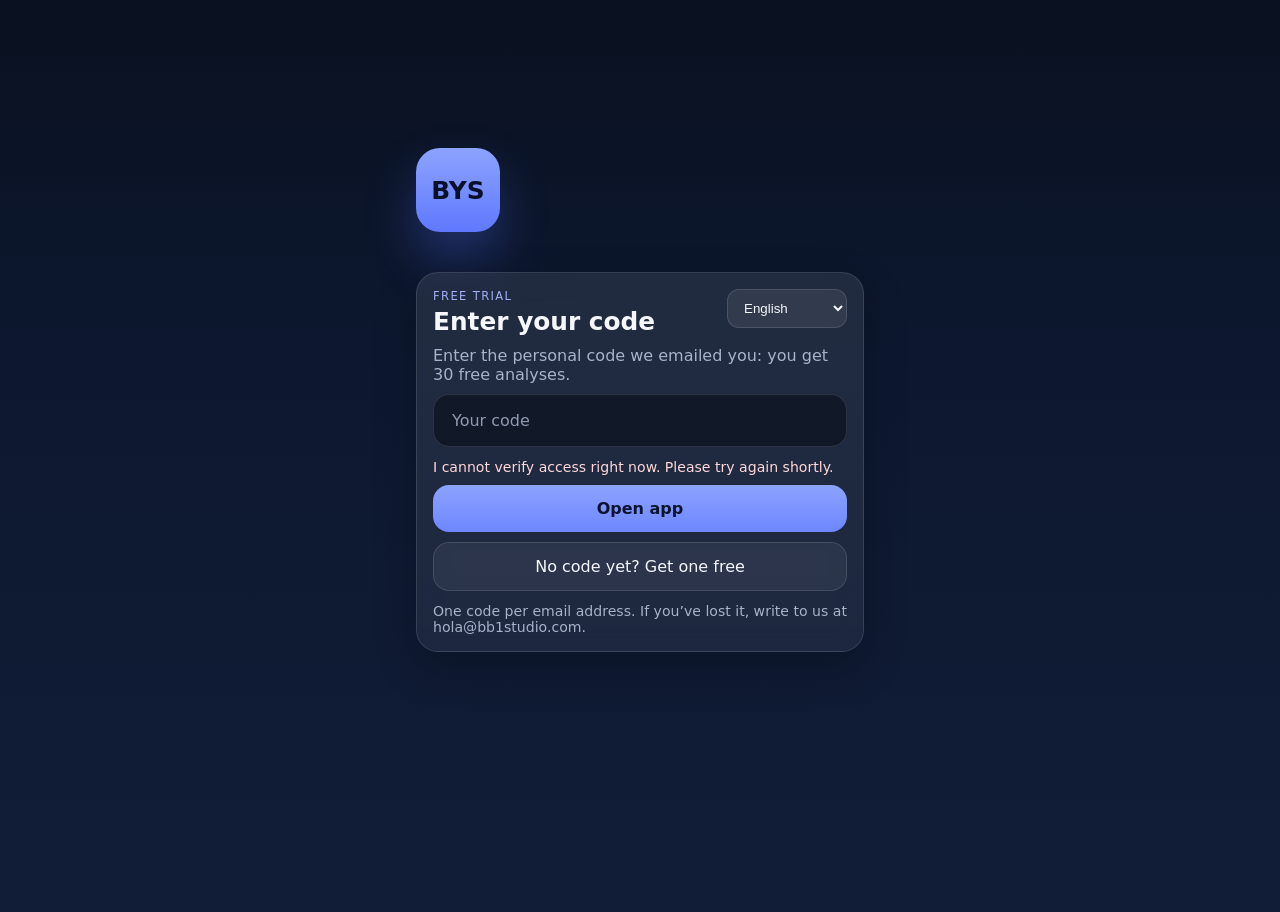
==== public/index.html @ 97ba5e35 "Free examples, one analysis at a time, clearer end of the trial - Examples ("Try now", "Try sample" " ====
<!doctype html>
<html lang="it">
<head>
  <meta charset="utf-8">
  <meta name="viewport" content="width=device-width, initial-scale=1, viewport-fit=cover">
  <title>Before You Send</title>
  <meta name="theme-color" content="#0b1220">
  <link rel="manifest" href="manifest.webmanifest">
  <link rel="apple-touch-icon" href="assets/icon-192.png">
  <link rel="stylesheet" href="styles.css">
</head>
<body>
<div id="app">
  <section id="screen-splash" class="screen splash active">
    <div class="logo">BYS</div>
    <div class="center">
      <p class="eyebrow" data-i18n="splash.eyebrow">PROVA GRATUITA</p>
      <h1 data-i18n="app.name">Before You Send</h1>
      <p data-i18n="app.tagline">Capisci cosa voleva dire davvero. Controlla come suona il tuo messaggio prima di inviarlo.</p>
    </div>
  </section>

  <section id="screen-gate" class="screen">
    <div class="gate-shell">
      <div class="logo">BYS</div>
      <section class="card stack-sm gate-card">
        <div class="between lang-row">
          <div>
            <p class="eyebrow" data-i18n="gate.eyebrow">FREE TRIAL</p>
            <h1 data-i18n="gate.title">Enter your code</h1>
          </div>
          <div class="lang-picker compact">
            <label for="langSelectGate" class="visually-hidden" data-i18n="lang.label">Language</label>
            <select id="langSelectGate">
              <option value="it">Italiano</option>
              <option value="en">English</option>
              <option value="es">Español</option>
              <option value="fr">Français</option>
              <option value="de">Deutsch</option>
              <option value="ru">Русский</option>
            </select>
          </div>
        </div>
        <p class="muted" data-i18n="gate.p">Enter the personal code we emailed you: you get 30 free analyses.</p>
        <input id="gateCodeInput" class="text-input" type="text" autocomplete="one-time-code" autocapitalize="characters" autocorrect="off" spellcheck="false" inputmode="text" maxlength="128" data-i18n-placeholder="gate.placeholder" placeholder="Your code">
        <div id="gateError" class="caption gate-error hidden" role="alert"></div>
        <div class="actions single-col">
          <button class="primary" id="unlockAccessBtn" data-i18n="gate.unlock">Open app</button>
          <button class="ghost hidden" id="gateContactBtn" data-i18n="error.contact">Write to us</button>
          <button class="ghost" id="openAccessPageBtn" data-i18n="gate.access">No code yet? Get one free</button>
        </div>
        <p class="caption" data-i18n="gate.note">One code per email address. If you’ve lost it, write to us at hola@bb1studio.com.</p>
      </section>
    </div>
  </section>

  <section id="screen-onboarding-1" class="screen onboarding-slide">
    <div class="topbar">
      <div class="brand">
        <p class="eyebrow" data-i18n="onb.step" data-i18n-vars='{"n":"1"}'>PASSO 1 / 3</p>
        <h1 data-i18n="onb1.title">Capisci cosa hai ricevuto</h1>
      </div>
      <button class="ghost" data-skip-onboarding data-i18n="onb.skip">Salta</button>
    </div>
    <div class="progress"><div class="dot on"></div><div class="dot"></div><div class="dot"></div></div>
    <div class="phone-preview">
      <div class="bubble in" lang="es">No te preocupes, ya lo vemos más adelante :)</div>
      <div class="bubble ai" data-i18n="onb1.preview.ai">Non sembra confuso. Sembra tiepido.</div>
    </div>
    <h2 data-i18n="onb1.h2">Testo, vocale o screenshot.</h2>
    <p data-i18n="onb1.p">Carichi quello che hai ricevuto e ottieni una lettura veloce, i segnali chiave e tre risposte che puoi usare.</p>
    <div class="bottom-actions">
      <button class="ghost" data-skip-onboarding data-i18n="onb.later">Più tardi</button>
      <button class="primary" data-next-onboarding="2" data-i18n="onb.continue">Continua</button>
    </div>
  </section>

  <section id="screen-onboarding-2" class="screen onboarding-slide">
    <div class="topbar">
      <div class="brand">
        <p class="eyebrow" data-i18n="onb.step" data-i18n-vars='{"n":"2"}'>PASSO 2 / 3</p>
        <h1 data-i18n="onb2.title">Controlla come suona</h1>
      </div>
      <button class="ghost" data-skip-onboarding data-i18n="onb.skip">Salta</button>
    </div>
    <div class="progress"><div class="dot on"></div><div class="dot on"></div><div class="dot"></div></div>
    <div class="phone-preview">
      <div class="bubble in" lang="es">Vale, pues ya me dirás tú, porque nunca entiendo lo que quieres</div>
      <div class="bubble ai" data-i18n="onb2.preview.ai">42/100 — suona più frustrato che lucido</div>
    </div>
    <h2 data-i18n="onb2.h2">Controlli il tono prima di inviare.</h2>
    <p data-i18n="onb2.p">Vedi punteggio, punto critico e quattro versioni migliori del messaggio: più chiara, più calda, più ferma o più breve.</p>
    <div class="bottom-actions">
      <button class="ghost" data-prev-onboarding="1" data-i18n="onb.back">Indietro</button>
      <button class="primary" data-next-onboarding="3" data-i18n="onb.continue">Continua</button>
    </div>
  </section>

  <section id="screen-onboarding-3" class="screen onboarding-slide">
    <div class="topbar">
      <div class="brand">
        <p class="eyebrow" data-i18n="onb.step" data-i18n-vars='{"n":"3"}'>PASSO 3 / 3</p>
        <h1 data-i18n="onb3.title">Provata sul telefono</h1>
      </div>
      <button class="ghost" data-skip-onboarding data-i18n="onb.skip">Salta</button>
    </div>
    <div class="progress"><div class="dot on"></div><div class="dot on"></div><div class="dot on"></div></div>
    <div class="card notice" data-i18n="onb3.notice">Testi e screenshot vengono analizzati da Anthropic (Claude), i vocali vengono trascritti da Groq. Il server di BYS non salva i tuoi contenuti e la cronologia resta solo su questo dispositivo.</div>
    <h2 data-i18n="onb3.h2">Aprila sul telefono come una vera app.</h2>
    <p data-i18n="onb3.p">Aggiungila alla Home per tenerla sempre a portata di mano.</p>
    <div class="bottom-actions">
      <button class="ghost" data-prev-onboarding="2" data-i18n="onb.back">Indietro</button>
      <button class="primary" id="finishOnboarding" data-i18n="onb.enter">Entra</button>
    </div>
  </section>

  <section id="screen-home" class="screen">
    <div class="topbar">
      <div class="brand">
        <p class="eyebrow" data-i18n="home.eyebrow">PROVA GRATUITA</p>
        <h1 data-i18n="app.name">Before You Send</h1>
      </div>
    </div>

    <div id="installBanner" class="card install-banner hidden">
      <div>
        <strong data-i18n="home.install.title">Installala sul telefono</strong>
        <p class="caption" data-i18n="home.install.p">Aggiungila alla Home per provarla come una vera app.</p>
      </div>
      <button class="primary small" id="installBtn" data-i18n="home.install.cta">Installa</button>
    </div>

    <section class="hero card stack-sm">
      <div class="between lang-row">
        <h2 data-i18n="home.hero.h2">Capisci cosa voleva dire davvero. Controlla come suona il tuo messaggio prima di inviarlo.</h2>
        <div class="lang-picker compact">
          <label for="langSelectHome" class="visually-hidden" data-i18n="lang.label">Lingua</label>
          <select id="langSelectHome">
            <option value="it">Italiano</option>
            <option value="en">English</option>
            <option value="es">Español</option>
            <option value="fr">Français</option>
            <option value="de">Deutsch</option>
            <option value="ru">Русский</option>
          </select>
        </div>
      </div>
      <p data-i18n="home.hero.p">Prova messaggi, vocali e screenshot direttamente dal telefono. Risponde in pochi secondi.</p>
      <div id="apiStatusBadge" class="badge waiting" data-health-badge>Controllo in corso…</div>
      <div id="apiStatusDetail" class="caption muted" data-health-detail>Verifica della connessione AI…</div>
      <div id="quotaInfo" class="caption hidden" aria-live="polite"></div>
      <div id="trialEndedHome" class="trial-card hidden" role="status">
        <strong id="trialEndedTitle"></strong>
        <p data-i18n="trial.next">Vuoi continuare a usare Before You Send? Scrivici e ti spieghiamo come.</p>
        <button class="primary" id="trialContactBtn" data-i18n="error.contact">Scrivici</button>
      </div>
      <div class="actions" style="margin-top:8px;">
        <button class="ghost small" id="refreshApiHealth" data-i18n="home.health.refresh">Controlla connessione</button>
        <button class="ghost small" id="runQuickDemo" data-i18n="home.quickdemo">Prova subito</button>
      </div>
    </section>

    <section class="grid-2">
      <div class="stat">
        <div class="num" id="statAnalyses">0</div>
        <div class="lbl" data-i18n="home.stat.analyses">Analisi salvate</div>
      </div>
      <div class="stat">
        <div class="num" id="statLastMode">—</div>
        <div class="lbl" data-i18n="home.stat.lastmode">Ultima modalità</div>
      </div>
    </section>

    <section class="stack">
      <button class="feature card" data-open="screen-decode">
        <div><h3 data-i18n="home.card.decode.title">Capisci cosa voleva dire</h3><p data-i18n="home.card.decode.p">Messaggi, vocali e screenshot</p></div><span class="chev">→</span>
      </button>
      <button class="feature card" data-open="screen-send">
        <div><h3 data-i18n="home.card.send.title">Controlla come suona</h3><p data-i18n="home.card.send.p">Valuta il tono del messaggio prima di inviarlo</p></div><span class="chev">→</span>
      </button>
    </section>

    <section class="card stack-sm">
      <strong data-i18n="home.fast.title">Il modo più veloce per provarla</strong>
      <p class="small muted" data-i18n="home.fast.p">1. Prova un messaggio ricevuto. 2. Controlla un messaggio da inviare. 3. Scarica la share card dal telefono.</p>
    </section>
  </section>

  <section id="screen-decode" class="screen">
    <div class="subnav">
      <button class="back" data-back="screen-home">←</button>
      <div>
        <p class="eyebrow" data-i18n="decode.eyebrow">COSA HAI RICEVUTO</p>
        <h1 data-i18n="decode.title">Capisci cosa voleva dire</h1>
      </div>
    </div>

    <section class="card stack-sm">
      <div class="tabbar">
        <button class="tab active" data-decode-mode="text" data-i18n="decode.tab.text">Testo</button>
        <button class="tab" data-decode-mode="voice" data-i18n="decode.tab.voice">Vocale</button>
        <button class="tab" data-decode-mode="image" data-i18n="decode.tab.image">Screenshot</button>
      </div>

      <div id="decode-mode-text" class="stack-sm">
        <p class="muted" data-i18n="decode.text.help">Incolla un messaggio o la trascrizione di un vocale.</p>
        <textarea id="decodeTextInput" maxlength="6000" data-i18n-placeholder="decode.text.placeholder" placeholder="Incolla qui un messaggio o la trascrizione di un vocale" spellcheck="false" autocorrect="off" autocapitalize="sentences"></textarea>
        <div class="actions">
          <button class="ghost" id="decodeTextSample" data-i18n="decode.sample">Prova esempio</button>
          <button class="primary" id="decodeTextAnalyze" data-i18n="decode.analyze">Analizza</button>
        </div>
      </div>

      <div id="decode-mode-voice" class="stack-sm hidden">
        <p class="muted" data-i18n="decode.voice.help">Puoi caricare un file audio oppure incollare direttamente una trascrizione.</p>
        <p id="voiceUnavailableNote" class="caption hidden" data-i18n="decode.voice.unavailable">La trascrizione automatica dei vocali non è ancora disponibile: incolla qui sotto il testo del vocale.</p>
        <div class="file-row">
          <button class="ghost" id="useDemoVoice" data-i18n="decode.voice.sample">Prova vocale demo</button>
          <input type="file" id="voiceUpload" accept="audio/*">
        </div>
        <audio id="voicePlayer" controls class="hidden"></audio>
        <textarea id="voiceTranscript" maxlength="6000" data-i18n-placeholder="decode.voice.placeholder" placeholder="Se vuoi, incolla qui la trascrizione del vocale." spellcheck="false" autocorrect="off" autocapitalize="sentences"></textarea>
        <div class="actions">
          <button class="primary" id="decodeVoiceAnalyze" data-i18n="decode.voice.analyze">Analizza il vocale</button>
        </div>
      </div>

      <div id="decode-mode-image" class="stack-sm hidden">
        <p class="muted" data-i18n="decode.image.help">Carica uno screenshot della chat. In alternativa, incolla il testo già estratto.</p>
        <div class="file-row">
          <button class="ghost" id="useDemoScreenshot" data-i18n="decode.image.sample">Prova screenshot demo</button>
          <input type="file" id="imageUpload" accept="image/*">
        </div>
        <img id="imagePreview" src="assets/chat_demo_final.png" alt="Preview screenshot" class="preview-img hidden">
        <textarea id="imageExtractedText" maxlength="6000" data-i18n-placeholder="decode.image.placeholder" placeholder="Se preferisci, incolla qui il testo estratto dallo screenshot." spellcheck="false" autocorrect="off" autocapitalize="sentences"></textarea>
        <div class="actions">
          <button class="primary" id="decodeImageAnalyze" data-i18n="decode.image.analyze">Analizza lo screenshot</button>
        </div>
      </div>
    </section>

    <section id="decodeResult" class="stack hidden"></section>
  </section>

  <section id="screen-send" class="screen">
    <div class="subnav">
      <button class="back" data-back="screen-home">←</button>
      <div>
        <p class="eyebrow" data-i18n="send.eyebrow">PRIMA DI INVIARE</p>
        <h1 data-i18n="send.title">Controlla come suona</h1>
      </div>
    </div>

    <section class="card stack-sm">
      <div class="pill" data-i18n="send.context">Dopo che ha rimandato</div>
      <textarea id="sendInput" maxlength="6000" data-i18n-placeholder="send.placeholder" placeholder="Incolla qui il messaggio che stai per inviare" spellcheck="false" autocorrect="off" autocapitalize="sentences"></textarea>
      <div class="actions">
        <button class="ghost" id="sendSample" data-i18n="send.sample">Prova esempio</button>
        <button class="primary" id="sendAnalyze" data-i18n="send.analyze">Controlla il tono</button>
      </div>
    </section>

    <section id="sendResult" class="stack hidden"></section>
  </section>

  <section id="screen-history" class="screen">
    <div class="topbar">
      <div class="brand">
        <p class="eyebrow" data-i18n="history.eyebrow">CRONOLOGIA</p>
        <h1 data-i18n="history.title">Cronologia</h1>
      </div>
      <button class="ghost small" id="clearHistoryBtn" data-i18n="history.clear">Pulisci</button>
    </div>
    <div id="historyList" class="list"></div>
  </section>

  <section id="screen-settings" class="screen">
    <div class="topbar">
      <div class="brand">
        <p class="eyebrow" data-i18n="settings.eyebrow">IMPOSTAZIONI</p>
        <h1 data-i18n="settings.title">Impostazioni</h1>
      </div>
    </div>

    <section class="card stack-sm">
      <div class="switch">
        <div>
          <strong data-i18n="settings.onboarding.title">Rivedi onboarding</strong>
          <p class="caption" data-i18n="settings.onboarding.p">Riapri il flusso introduttivo.</p>
        </div>
        <button class="ghost" id="rerunOnboarding" data-i18n="settings.open">Apri</button>
      </div>
      <div class="switch">
        <div>
          <strong data-i18n="settings.reset.title">Reset totale</strong>
          <p class="caption" data-i18n="settings.reset.p">Cronologia, risultati e impostazioni locali.</p>
        </div>
        <button class="danger" id="hardResetBtn" data-i18n="settings.reset">Reset</button>
      </div>
      <div class="switch">
        <div>
          <strong data-i18n="lang.label">Lingua</strong>
          <p class="caption">IT / EN / ES</p>
        </div>
        <div class="lang-picker">
          <select id="langSelectSettings">
            <option value="it">Italiano</option>
            <option value="en">English</option>
            <option value="es">Español</option>
            <option value="fr">Français</option>
            <option value="de">Deutsch</option>
            <option value="ru">Русский</option>
          </select>
        </div>
      </div>
    </section>

    <section id="accessSessionCard" class="card stack-sm hidden">
      <div class="switch">
        <div>
          <strong data-i18n="settings.access.title">Sessione di accesso</strong>
          <p class="caption" data-i18n="settings.access.p">Blocca l'app su questo dispositivo.</p>
        </div>
        <button class="ghost" id="lockAccessBtn" data-i18n="settings.access.lock">Blocca</button>
      </div>
    </section>

    <section class="card stack-sm">
      <strong data-i18n="settings.about.title">Come funziona</strong>
      <p class="muted" data-i18n="settings.about.p">La usi dal telefono come una mini app. L’analisi arriva in pochi secondi.</p>
      <p class="caption muted" data-i18n="settings.about.p2">Se qualcosa non funziona, puoi controllare lo stato della connessione dalla Home.</p>
    </section>
  </section>

  <nav class="bottom-nav">
    <button class="nav-btn active" data-open="screen-home" data-i18n="nav.home">Home</button>
    <button class="nav-btn" data-open="screen-history" data-i18n="nav.history">Cronologia</button>
    <button class="nav-btn" data-open="screen-settings" data-i18n="nav.settings">Impostazioni</button>
  </nav>
</div>

<canvas id="shareCanvas" width="1080" height="1920" class="hidden"></canvas>
<script src="app.js"></script>
</body>
</html>
---- public/styles.css ----
:root {
  --bg: #0b1220;
  --bg-2: #10192b;
  --card: rgba(255,255,255,0.08);
  --card-2: rgba(255,255,255,0.06);
  --line: rgba(255,255,255,0.12);
  --text: #f5f7fb;
  --muted: #a8b3c8;
  --soft: #d6deee;
  --primary: #7c95ff;
  --primary-2: #a9b7ff;
  --danger: #ff6a6a;
  --success: #79dd9f;
  --warning: #ffd67c;
  --shadow: 0 16px 40px rgba(0,0,0,0.28);
  --radius: 22px;
  --radius-sm: 16px;
  --radius-xs: 12px;
  --maxw: 480px;
}

* { box-sizing: border-box; }
html, body {
  margin: 0;
  padding: 0;
  min-height: 100%;
  background: linear-gradient(180deg, #0a1120, #0d1830 40%, #111d37 100%);
  color: var(--text);
  font-family: Inter, ui-sans-serif, system-ui, -apple-system, BlinkMacSystemFont, "Segoe UI", sans-serif;
}
body {
  display: flex;
  justify-content: center;
}
img { max-width: 100%; display: block; }
button, input, textarea, audio {
  font: inherit;
}
button {
  border: 0;
  cursor: pointer;
  transition: transform .14s ease, opacity .14s ease, background .2s ease;
}
button:active { transform: scale(.98); }
textarea {
  width: 100%;
  min-height: 148px;
  resize: vertical;
  padding: 16px 18px;
  border-radius: var(--radius-sm);
  border: 1px solid var(--line);
  background: rgba(6, 10, 19, 0.55);
  color: var(--text);
  outline: none;
  line-height: 1.45;
}
textarea::placeholder { color: #8f9ab0; }
.text-input {
  width: 100%;
  padding: 16px 18px;
  border-radius: var(--radius-sm);
  border: 1px solid var(--line);
  background: rgba(6, 10, 19, 0.55);
  color: var(--text);
  outline: none;
}
.text-input::placeholder { color: #8f9ab0; }
input[type="file"] {
  width: 100%;
  color: var(--muted);
}
hr.sep {
  width: 100%;
  height: 1px;
  border: 0;
  background: var(--line);
}
#app {
  width: 100%;
  max-width: var(--maxw);
  min-height: 100dvh;
  position: relative;
  padding: env(safe-area-inset-top) 16px calc(94px + env(safe-area-inset-bottom)) 16px;
}
.screen { display: none; padding: 10px 0 28px; }
.screen.active { display: block; }
.hidden { display: none !important; }
.stack { display: grid; gap: 14px; }
.stack-sm { display: grid; gap: 10px; }
.grid-2 { display: grid; grid-template-columns: 1fr 1fr; gap: 12px; }
.row { display: flex; gap: 8px; align-items: center; }
.between { display: flex; justify-content: space-between; align-items: center; gap: 12px; }
.topbar, .subnav {
  display: flex;
  align-items: flex-start;
  justify-content: space-between;
  gap: 14px;
  margin-bottom: 16px;
}
.brand h1, .subnav h1, .topbar h1 {
  margin: 4px 0 0;
  font-size: 1.45rem;
  line-height: 1.08;
}
.eyebrow {
  margin: 0;
  font-size: .72rem;
  letter-spacing: .12em;
  text-transform: uppercase;
  color: var(--primary-2);
  opacity: .95;
}
.center { text-align: center; }
.card {
  border: 1px solid var(--line);
  background: linear-gradient(180deg, rgba(255,255,255,0.09), rgba(255,255,255,0.06));
  box-shadow: var(--shadow);
  border-radius: var(--radius);
  padding: 16px;
  backdrop-filter: blur(14px);
}
.notice {
  border-color: rgba(124,149,255,0.28);
  background: linear-gradient(180deg, rgba(124,149,255,0.2), rgba(124,149,255,0.08));
}
.hero h2, .card h2, .card h3, .card strong {
  margin: 0;
}
.hero p { margin: 8px 0 12px; color: var(--soft); }
.badge, .pill, .chip {
  display: inline-flex;
  align-items: center;
  gap: 6px;
  border-radius: 999px;
  padding: 8px 12px;
  background: rgba(124,149,255,0.16);
  border: 1px solid rgba(124,149,255,0.22);
  color: var(--soft);
  font-size: .88rem;
}
.chip.warn {
  background: rgba(255,214,124,.12);
  border-color: rgba(255,214,124,.22);
  color: #ffe7b0;
}
.chip.ok {
  background: rgba(121,221,159,.12);
  border-color: rgba(121,221,159,.22);
  color: #dff7e8;
}
.small { font-size: .88rem; }
.caption { margin: 2px 0 0; color: var(--muted); font-size: .88rem; }
.muted { margin: 0; color: var(--muted); }
.primary, .ghost, .danger, .back, .tab, .nav-btn, .feature, .toggle {
  border-radius: 16px;
}
.primary {
  background: linear-gradient(180deg, #8da3ff, #6e86ff);
  color: #0c1430;
  font-weight: 700;
  padding: 14px 16px;
}
.primary.small { padding: 10px 14px; font-size: .92rem; }
.ghost {
  background: rgba(255,255,255,0.06);
  color: var(--text);
  border: 1px solid var(--line);
  padding: 14px 16px;
}
.ghost.small { padding: 10px 12px; font-size: .9rem; }
.danger {
  background: rgba(255,106,106,.14);
  color: #ffd9d9;
  border: 1px solid rgba(255,106,106,.24);
  padding: 12px 14px;
}
.back {
  width: 44px;
  height: 44px;
  background: rgba(255,255,255,0.06);
  color: var(--text);
  border: 1px solid var(--line);
  flex: 0 0 auto;
}
.actions, .bottom-actions, .file-row {
  display: grid;
  gap: 10px;
}
.actions, .bottom-actions { grid-template-columns: 1fr 1fr; }
.actions.single-col { grid-template-columns: 1fr; }
.file-row { grid-template-columns: 1fr; }
.bottom-actions .primary { justify-self: stretch; }
.stat {
  border-radius: var(--radius-sm);
  background: var(--card-2);
  border: 1px solid var(--line);
  padding: 14px;
}
.num {
  font-weight: 800;
  font-size: 1.55rem;
}
.lbl { color: var(--muted); font-size: .9rem; margin-top: 4px; }
.feature {
  text-align: left;
  display: flex;
  justify-content: space-between;
  align-items: center;
  width: 100%;
  padding: 18px 16px;
  background: linear-gradient(180deg, rgba(255,255,255,0.09), rgba(255,255,255,0.04));
  color: var(--text);
  border: 1px solid var(--line);
}
.feature h3 { font-size: 1.05rem; margin-bottom: 4px; }
.feature p { margin: 0; color: var(--muted); }
.chev { font-size: 1.15rem; opacity: .8; }
.install-banner {
  display: flex;
  justify-content: space-between;
  align-items: center;
  gap: 16px;
}
.install-banner p { margin: 4px 0 0; }
.preview-img {
  border-radius: 18px;
  border: 1px solid var(--line);
  background: rgba(255,255,255,0.04);
}
.splash {
  min-height: calc(100dvh - 120px);
  flex-direction: column;
  justify-content: center;
  align-items: center;
}
.splash.active {
  display: flex !important;
}
.logo {
  width: 84px;
  height: 84px;
  border-radius: 24px;
  background: linear-gradient(180deg, #8da3ff, #5f78ff);
  color: #081128;
  display: grid;
  place-items: center;
  font-weight: 900;
  font-size: 1.55rem;
  box-shadow: 0 26px 50px rgba(79, 111, 255, 0.3);
  margin-bottom: 22px;
}
.splash h1 { margin: 8px 0; font-size: 2rem; }
.splash p { margin: 0; color: var(--soft); max-width: 300px; }
.gate-shell {
  min-height: calc(100dvh - 120px);
  display: grid;
  align-content: center;
  gap: 18px;
}
.gate-card h1 {
  margin: 6px 0 0;
  font-size: 1.55rem;
  line-height: 1.08;
}
.gate-error {
  color: #ffd9d9;
}
.progress {
  display: flex;
  gap: 8px;
  margin: 8px 0 16px;
}
.dot {
  width: 9px;
  height: 9px;
  border-radius: 999px;
  background: rgba(255,255,255,.18);
}
.dot.on { background: var(--primary); }
.phone-preview {
  border-radius: 26px;
  background: rgba(6, 10, 18, 0.45);
  border: 1px solid var(--line);
  padding: 16px;
  min-height: 170px;
  display: flex;
  flex-direction: column;
  gap: 10px;
  justify-content: center;
  margin: 10px 0 18px;
}
.bubble {
  max-width: 86%;
  border-radius: 18px;
  padding: 12px 14px;
  line-height: 1.35;
}
.bubble.in { background: rgba(255,255,255,0.1); }
.bubble.ai {
  background: rgba(124,149,255,0.18);
  border: 1px solid rgba(124,149,255,0.22);
  align-self: flex-end;
}
.tabbar {
  display: grid;
  grid-template-columns: repeat(3, 1fr);
  background: rgba(255,255,255,.04);
  border-radius: 18px;
  border: 1px solid var(--line);
  padding: 4px;
}
.tab {
  color: var(--muted);
  background: transparent;
  padding: 11px 10px;
}
.tab.active {
  background: rgba(124,149,255,0.18);
  color: var(--text);
}
.result-header {
  display: grid;
  gap: 8px;
}
.result-title {
  font-size: 1.35rem;
  line-height: 1.15;
  margin: 0;
}
.metric-list, .chips, .reply-grid, .rewrite-tabs, .list {
  display: grid;
  gap: 10px;
}
.metric-list { gap: 12px; }
.metric-row {
  display: grid;
  gap: 6px;
}
.metric-row .label {
  display: flex;
  justify-content: space-between;
  color: var(--soft);
  font-size: .92rem;
}
.bar {
  width: 100%;
  height: 10px;
  border-radius: 999px;
  background: rgba(255,255,255,0.08);
  overflow: hidden;
}
.fill {
  height: 100%;
  background: linear-gradient(90deg, #7893ff, #9fb2ff);
  border-radius: inherit;
}
.chips {
  grid-template-columns: repeat(auto-fit, minmax(120px, 1fr));
}
.reply-grid { grid-template-columns: 1fr; }
.reply-card, .history-card, .score-shell {
  border-radius: 18px;
  border: 1px solid var(--line);
  background: rgba(255,255,255,0.05);
  padding: 14px;
}
.history-card h3, .reply-card h4 { margin: 0 0 6px; }
.history-card p, .reply-card p { margin: 0; color: var(--muted); }
.score-wrap {
  display: flex;
  gap: 14px;
  align-items: center;
}
.score-ring {
  width: 92px;
  height: 92px;
  border-radius: 999px;
  display: grid;
  place-items: center;
  background: radial-gradient(circle at center, rgba(12,20,48,0.86) 52%, transparent 53%), conic-gradient(#93a7ff var(--deg), rgba(255,255,255,0.1) 0);
  border: 1px solid rgba(255,255,255,.12);
  flex: 0 0 auto;
}
.score-ring .score-num {
  font-size: 1.6rem;
  font-weight: 800;
}
.score-ring .score-lbl {
  font-size: .76rem;
  color: var(--muted);
}
.issue-card {
  border-radius: 18px;
  padding: 14px;
  background: rgba(255,255,255,.05);
  border: 1px solid var(--line);
}
.rewrite-tabs {
  grid-template-columns: repeat(4, 1fr);
  background: rgba(255,255,255,.04);
  padding: 4px;
  border-radius: 18px;
  border: 1px solid var(--line);
}
.rewrite-tab {
  background: transparent;
  color: var(--muted);
  padding: 10px 8px;
  border-radius: 14px;
}
.rewrite-tab.active {
  background: rgba(124,149,255,0.18);
  color: var(--text);
}
.output-box {
  border-radius: 18px;
  padding: 14px;
  background: rgba(6,10,19,0.55);
  border: 1px solid var(--line);
  line-height: 1.5;
}
.switch {
  display: flex;
  justify-content: space-between;
  gap: 12px;
  align-items: center;
}
.toggle {
  width: 58px;
  height: 34px;
  position: relative;
  background: rgba(255,255,255,.1);
  border: 1px solid var(--line);
}
.toggle::after {
  content: "";
  position: absolute;
  width: 24px;
  height: 24px;
  border-radius: 999px;
  background: white;
  top: 4px;
  left: 4px;
  transition: left .18s ease;
}
.toggle.on { background: rgba(124,149,255,.35); }
.toggle.on::after { left: 28px; }
.bottom-nav {
  position: fixed;
  bottom: 0;
  left: 50%;
  transform: translateX(-50%);
  width: min(var(--maxw), 100%);
  display: grid;
  grid-template-columns: repeat(3, 1fr);
  gap: 10px;
  padding: 12px 16px calc(12px + env(safe-area-inset-bottom));
  background: linear-gradient(180deg, rgba(11,18,32,0), rgba(11,18,32,.92) 32%);
  backdrop-filter: blur(8px);
}
.nav-btn {
  padding: 13px 10px;
  background: rgba(255,255,255,.06);
  color: var(--muted);
  border: 1px solid var(--line);
}
.nav-btn.active {
  background: rgba(124,149,255,0.18);
  color: var(--text);
}
.list { gap: 12px; }
.history-card .meta {
  font-size: .82rem;
  color: var(--muted);
  margin-bottom: 8px;
}
.empty-state {
  text-align: center;
  color: var(--muted);
  padding: 18px;
}
.preview-share {
  aspect-ratio: 9/16;
  border-radius: 22px;
  border: 1px solid var(--line);
  background: radial-gradient(circle at top, rgba(124,149,255,.22), rgba(11,18,32,.98) 60%);
  padding: 18px;
  display: grid;
  align-content: space-between;
}
.share-title { font-size: 1.6rem; font-weight: 800; line-height: 1.05; }
.share-footer { display: flex; justify-content: space-between; align-items: flex-end; }
.download-row { display: grid; grid-template-columns: 1fr 1fr; gap: 10px; }
@media (max-width: 380px) {
  #app { padding-left: 12px; padding-right: 12px; }
  .actions, .bottom-actions, .download-row { grid-template-columns: 1fr; }
  .grid-2, .chips, .rewrite-tabs { grid-template-columns: 1fr; }
}

.badge.waiting { background: rgba(255,214,124,.12); border-color: rgba(255,214,124,.25); color: #ffe7b0; }
.badge.success { background: rgba(121,221,159,.12); border-color: rgba(121,221,159,.25); color: #dff7e8; }
.badge.warn { background: rgba(255,214,124,.12); border-color: rgba(255,214,124,.25); color: #ffe7b0; }
.badge.danger { background: rgba(255,106,106,.14); border-color: rgba(255,106,106,.24); color: #ffd9d9; }
.loading-card, .error-card { display:grid; place-items:center; text-align:center; min-height:140px; }
.spinner {
  width: 28px;
  height: 28px;
  border-radius: 999px;
  border: 3px solid rgba(255,255,255,.14);
  border-top-color: var(--primary);
  animation: spin 1s linear infinite;
  margin-bottom: 8px;
}
@keyframes spin { to { transform: rotate(360deg);} }

.lang-picker select{background:rgba(255,255,255,0.08);color:var(--text);border:1px solid var(--line);border-radius:12px;padding:10px 12px;min-width:120px;}
.lang-row{align-items:flex-start;gap:12px;}
.visually-hidden{position:absolute;left:-9999px;}
.result-kicker{display:block;font-size:.72rem;letter-spacing:.08em;text-transform:uppercase;color:var(--primary-2);margin-bottom:6px;}
.result-block{display:grid;gap:6px;}


#decodeResult, #sendResult { scroll-margin-top: 12px; }

/* One analysis at a time: locked buttons while it runs. */
button:disabled { opacity: .5; cursor: default; }
button:disabled:active { transform: none; }

/* Hint under an empty field, instead of an analysis. */
.field-hint { margin: -2px 0 0; color: #ffe7b0; font-size: .9rem; }

/* Above a result: example (no analysis used) or analyses left. */
.result-notice {
  margin: 0;
  padding: 10px 14px;
  border-radius: var(--radius-sm);
  border: 1px solid rgba(124,149,255,0.28);
  background: rgba(124,149,255,0.12);
  color: var(--soft);
  font-size: .92rem;
}
.result-notice.warn, #quotaInfo.warn { color: #ffe7b0; }
.result-notice.warn { border-color: rgba(255,214,124,.28); background: rgba(255,214,124,.10); }
#quotaInfo.warn { font-weight: 600; }

/* End of the trial: what to do next, not an error. */
.trial-card {
  display: grid;
  gap: 10px;
  padding: 16px;
  border-radius: var(--radius-sm);
  border: 1px solid rgba(255,214,124,.28);
  background: rgba(255,214,124,.10);
  text-align: left;
}
.trial-card p { margin: 0; color: var(--soft); }
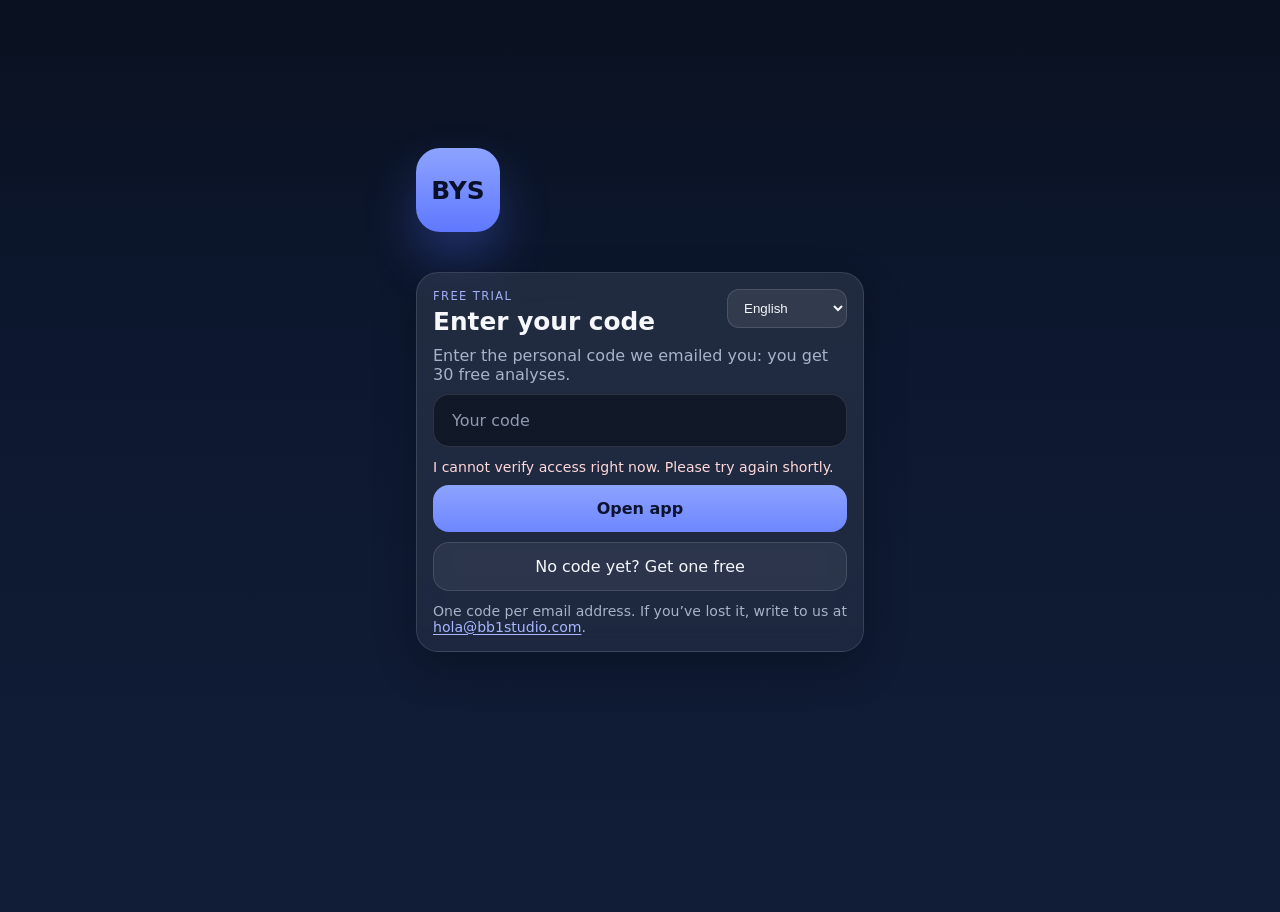
==== commit c9ee070a: "Access that lasts while the app is used; accessibility; installed app; tidy-ups - The access cookie " ====
--- a/public/index.html
+++ b/public/index.html
@@ -1,5 +1,5 @@
 <!doctype html>
-<html lang="it">
+<html lang="it" class="i18n-pending">
 <head>
   <meta charset="utf-8">
   <meta name="viewport" content="width=device-width, initial-scale=1, viewport-fit=cover">
@@ -49,7 +49,7 @@
           <button class="ghost hidden" id="gateContactBtn" data-i18n="error.contact">Write to us</button>
           <button class="ghost" id="openAccessPageBtn" data-i18n="gate.access">No code yet? Get one free</button>
         </div>
-        <p class="caption" data-i18n="gate.note">One code per email address. If you’ve lost it, write to us at hola@bb1studio.com.</p>
+        <p class="caption" data-i18n="gate.note" data-link-email>One code per email address. If you’ve lost it, write to us at hola@bb1studio.com.</p>
       </section>
     </div>
   </section>
@@ -115,94 +115,79 @@
   </section>
 
   <section id="screen-home" class="screen">
-    <div class="topbar">
-      <div class="brand">
-        <p class="eyebrow" data-i18n="home.eyebrow">PROVA GRATUITA</p>
+    <!-- The two functions first, with the analyses left in view; everything else only when it is needed. -->
+    <div class="topbar">
+      <div class="brand">
+        <p class="eyebrow" id="homeEyebrow" data-i18n="home.eyebrow">PROVA GRATUITA</p>
         <h1 data-i18n="app.name">Before You Send</h1>
       </div>
-    </div>
-
-    <div id="installBanner" class="card install-banner hidden">
-      <div>
-        <strong data-i18n="home.install.title">Installala sul telefono</strong>
-        <p class="caption" data-i18n="home.install.p">Aggiungila alla Home per provarla come una vera app.</p>
-      </div>
-      <button class="primary small" id="installBtn" data-i18n="home.install.cta">Installa</button>
-    </div>
-
-    <section class="hero card stack-sm">
-      <div class="between lang-row">
-        <h2 data-i18n="home.hero.h2">Capisci cosa voleva dire davvero. Controlla come suona il tuo messaggio prima di inviarlo.</h2>
-        <div class="lang-picker compact">
-          <label for="langSelectHome" class="visually-hidden" data-i18n="lang.label">Lingua</label>
-          <select id="langSelectHome">
-            <option value="it">Italiano</option>
-            <option value="en">English</option>
-            <option value="es">Español</option>
-            <option value="fr">Français</option>
-            <option value="de">Deutsch</option>
-            <option value="ru">Русский</option>
-          </select>
-        </div>
-      </div>
-      <p data-i18n="home.hero.p">Prova messaggi, vocali e screenshot direttamente dal telefono. Risponde in pochi secondi.</p>
-      <div id="apiStatusBadge" class="badge waiting" data-health-badge>Controllo in corso…</div>
-      <div id="apiStatusDetail" class="caption muted" data-health-detail>Verifica della connessione AI…</div>
-      <div id="quotaInfo" class="caption hidden" aria-live="polite"></div>
+      <div class="lang-picker compact">
+        <label for="langSelectHome" class="visually-hidden" data-i18n="lang.label">Lingua</label>
+        <select id="langSelectHome">
+          <option value="it">Italiano</option>
+          <option value="en">English</option>
+          <option value="es">Español</option>
+          <option value="fr">Français</option>
+          <option value="de">Deutsch</option>
+          <option value="ru">Русский</option>
+        </select>
+      </div>
+    </div>
+
+    <div class="stack home-stack">
+      <div id="quotaInfo" class="quota-pill hidden" aria-live="polite"></div>
       <div id="trialEndedHome" class="trial-card hidden" role="status">
         <strong id="trialEndedTitle"></strong>
         <p data-i18n="trial.next">Vuoi continuare a usare Before You Send? Scrivici e ti spieghiamo come.</p>
         <button class="primary" id="trialContactBtn" data-i18n="error.contact">Scrivici</button>
       </div>
-      <div class="actions" style="margin-top:8px;">
-        <button class="ghost small" id="refreshApiHealth" data-i18n="home.health.refresh">Controlla connessione</button>
-        <button class="ghost small" id="runQuickDemo" data-i18n="home.quickdemo">Prova subito</button>
-      </div>
-    </section>
-
-    <section class="grid-2">
-      <div class="stat">
-        <div class="num" id="statAnalyses">0</div>
-        <div class="lbl" data-i18n="home.stat.analyses">Analisi salvate</div>
-      </div>
-      <div class="stat">
-        <div class="num" id="statLastMode">—</div>
-        <div class="lbl" data-i18n="home.stat.lastmode">Ultima modalità</div>
-      </div>
-    </section>
-
-    <section class="stack">
-      <button class="feature card" data-open="screen-decode">
-        <div><h3 data-i18n="home.card.decode.title">Capisci cosa voleva dire</h3><p data-i18n="home.card.decode.p">Messaggi, vocali e screenshot</p></div><span class="chev">→</span>
+      <div id="serviceNotice" class="service-notice hidden" role="alert">
+        <p id="serviceNoticeText"></p>
+        <button class="ghost small" id="refreshApiHealth" data-i18n="home.service.retry">Riprova</button>
+      </div>
+
+      <button class="feature card big" data-open="screen-decode">
+        <span class="feature-icon" aria-hidden="true">💬</span>
+        <div><h3 data-i18n="home.card.decode.title">Capisci cosa voleva dire</h3><p data-i18n="home.card.decode.p">Messaggi, vocali e screenshot</p></div>
+        <span class="chev" aria-hidden="true">→</span>
       </button>
-      <button class="feature card" data-open="screen-send">
-        <div><h3 data-i18n="home.card.send.title">Controlla come suona</h3><p data-i18n="home.card.send.p">Valuta il tono del messaggio prima di inviarlo</p></div><span class="chev">→</span>
+      <button class="feature card big" data-open="screen-send">
+        <span class="feature-icon" aria-hidden="true">✍️</span>
+        <div><h3 data-i18n="home.card.send.title">Controlla come suona</h3><p data-i18n="home.card.send.p">Valuta il tono del messaggio prima di inviarlo</p></div>
+        <span class="chev" aria-hidden="true">→</span>
       </button>
-    </section>
-
-    <section class="card stack-sm">
-      <strong data-i18n="home.fast.title">Il modo più veloce per provarla</strong>
-      <p class="small muted" data-i18n="home.fast.p">1. Prova un messaggio ricevuto. 2. Controlla un messaggio da inviare. 3. Scarica la share card dal telefono.</p>
-    </section>
+      <button class="ghost example-btn" id="runQuickDemo" data-i18n="home.quickdemo">Guarda un esempio</button>
+
+      <div id="installBanner" class="card install-banner hidden">
+        <div>
+          <strong data-i18n="home.install.title">Installala sul telefono</strong>
+          <p class="caption" data-i18n="home.install.p">Aggiungila alla Home per provarla come una vera app.</p>
+        </div>
+        <button class="primary small" id="installBtn" data-i18n="home.install.cta">Installa</button>
+      </div>
+
+      <p class="caption home-privacy" data-i18n="home.privacy">I tuoi messaggi non restano sul nostro server e la cronologia resta su questo dispositivo.</p>
+    </div>
   </section>
 
   <section id="screen-decode" class="screen">
     <div class="subnav">
-      <button class="back" data-back="screen-home">←</button>
+      <button class="back" data-back="screen-home" aria-label="Indietro" data-i18n-aria-label="onb.back">←</button>
       <div>
         <p class="eyebrow" data-i18n="decode.eyebrow">COSA HAI RICEVUTO</p>
         <h1 data-i18n="decode.title">Capisci cosa voleva dire</h1>
-      </div>
-    </div>
-
-    <section class="card stack-sm">
-      <div class="tabbar">
-        <button class="tab active" data-decode-mode="text" data-i18n="decode.tab.text">Testo</button>
-        <button class="tab" data-decode-mode="voice" data-i18n="decode.tab.voice">Vocale</button>
-        <button class="tab" data-decode-mode="image" data-i18n="decode.tab.image">Screenshot</button>
-      </div>
-
-      <div id="decode-mode-text" class="stack-sm">
+        <div class="quota-pill quota-mirror hidden" aria-live="polite"></div>
+      </div>
+    </div>
+
+    <section class="card stack-sm">
+      <div class="tabbar" role="tablist">
+        <button class="tab active" role="tab" aria-selected="true" aria-controls="decode-mode-text" data-decode-mode="text" data-i18n="decode.tab.text">Testo</button>
+        <button class="tab" role="tab" aria-selected="false" aria-controls="decode-mode-voice" data-decode-mode="voice" data-i18n="decode.tab.voice">Vocale</button>
+        <button class="tab" role="tab" aria-selected="false" aria-controls="decode-mode-image" data-decode-mode="image" data-i18n="decode.tab.image">Screenshot</button>
+      </div>
+
+      <div id="decode-mode-text" class="stack-sm" role="tabpanel">
         <p class="muted" data-i18n="decode.text.help">Incolla un messaggio o la trascrizione di un vocale.</p>
         <textarea id="decodeTextInput" maxlength="6000" data-i18n-placeholder="decode.text.placeholder" placeholder="Incolla qui un messaggio o la trascrizione di un vocale" spellcheck="false" autocorrect="off" autocapitalize="sentences"></textarea>
         <div class="actions">
@@ -211,29 +196,56 @@
         </div>
       </div>
 
-      <div id="decode-mode-voice" class="stack-sm hidden">
-        <p class="muted" data-i18n="decode.voice.help">Puoi caricare un file audio oppure incollare direttamente una trascrizione.</p>
+      <!-- Voice note: choose the file, record it while it plays on the loudspeaker, or share it from WhatsApp
+           (Android, installed app); the transcript field is only for who has the text instead of the audio. -->
+      <div id="decode-mode-voice" class="stack-sm hidden" role="tabpanel">
+        <p class="muted" data-i18n="decode.voice.help">Scegli il vocale che hai ricevuto, oppure registralo mentre suona dall'altoparlante.</p>
         <p id="voiceUnavailableNote" class="caption hidden" data-i18n="decode.voice.unavailable">La trascrizione automatica dei vocali non è ancora disponibile: incolla qui sotto il testo del vocale.</p>
-        <div class="file-row">
+        <div class="pick-row" id="voicePickRow">
+          <label class="pick-btn" for="voiceUpload"><span aria-hidden="true">🎧</span><span data-i18n="decode.voice.choose">Scegli il vocale</span></label>
+          <button class="pick-btn hidden" id="voiceRecordBtn" type="button"><span aria-hidden="true">🎙️</span><span data-i18n="decode.voice.record">Registra</span></button>
+        </div>
+        <p class="caption share-tip hidden" data-share-tip></p>
+        <input type="file" id="voiceUpload" class="file-input" accept="audio/*,.opus,.ogg,.oga,.m4a,.mp3,.wav,.webm,.aac">
+        <div id="voiceRecording" class="recording hidden" role="status">
+          <span class="rec-dot" aria-hidden="true"></span>
+          <strong id="voiceRecordingTime">0:00</strong>
+          <span class="caption" data-i18n="decode.voice.recordingHint">Fai suonare il vocale vicino al telefono.</span>
+          <button class="ghost small" id="voiceStopBtn" type="button" data-i18n="decode.voice.stop">Stop</button>
+        </div>
+        <div id="voiceFileChip" class="file-chip hidden">
+          <span aria-hidden="true">📎</span><span id="voiceFileName" class="file-name"></span>
+          <button class="ghost small" id="voiceFileRemove" type="button" data-i18n="decode.file.remove">Togli</button>
+        </div>
+        <audio id="voicePlayer" controls class="hidden"></audio>
+        <details class="paste-box" id="voiceTextBox">
+          <summary data-i18n="decode.voice.pasteInstead">Hai il testo invece dell'audio? Incollalo qui</summary>
+          <textarea id="voiceTranscript" maxlength="6000" data-i18n-placeholder="decode.voice.placeholder" placeholder="Se vuoi, incolla qui la trascrizione del vocale." spellcheck="false" autocorrect="off" autocapitalize="sentences"></textarea>
+        </details>
+        <div class="actions">
           <button class="ghost" id="useDemoVoice" data-i18n="decode.voice.sample">Prova vocale demo</button>
-          <input type="file" id="voiceUpload" accept="audio/*">
-        </div>
-        <audio id="voicePlayer" controls class="hidden"></audio>
-        <textarea id="voiceTranscript" maxlength="6000" data-i18n-placeholder="decode.voice.placeholder" placeholder="Se vuoi, incolla qui la trascrizione del vocale." spellcheck="false" autocorrect="off" autocapitalize="sentences"></textarea>
+          <button class="primary" id="decodeVoiceAnalyze" data-i18n="decode.voice.analyze">Analizza il vocale</button>
+        </div>
+      </div>
+
+      <div id="decode-mode-image" class="stack-sm hidden" role="tabpanel">
+        <p class="muted" data-i18n="decode.image.help">Scegli lo screenshot della chat dalla galleria.</p>
+        <div class="pick-row" id="imagePickRow">
+          <label class="pick-btn" for="imageUpload"><span aria-hidden="true">🖼️</span><span data-i18n="decode.image.choose">Scegli lo screenshot</span></label>
+        </div>
+        <p class="caption share-tip hidden" data-share-tip></p>
+        <input type="file" id="imageUpload" class="file-input" accept="image/*">
+        <div id="imageFileChip" class="file-chip hidden">
+          <span aria-hidden="true">📎</span><span id="imageFileName" class="file-name"></span>
+          <button class="ghost small" id="imageFileRemove" type="button" data-i18n="decode.file.remove">Togli</button>
+        </div>
+        <img id="imagePreview" src="assets/chat_demo_final.png" alt="" class="preview-img hidden">
+        <details class="paste-box" id="imageTextBox">
+          <summary data-i18n="decode.image.pasteInstead">Preferisci incollare il testo? Incollalo qui</summary>
+          <textarea id="imageExtractedText" maxlength="6000" data-i18n-placeholder="decode.image.placeholder" placeholder="Se preferisci, incolla qui il testo estratto dallo screenshot." spellcheck="false" autocorrect="off" autocapitalize="sentences"></textarea>
+        </details>
         <div class="actions">
-          <button class="primary" id="decodeVoiceAnalyze" data-i18n="decode.voice.analyze">Analizza il vocale</button>
-        </div>
-      </div>
-
-      <div id="decode-mode-image" class="stack-sm hidden">
-        <p class="muted" data-i18n="decode.image.help">Carica uno screenshot della chat. In alternativa, incolla il testo già estratto.</p>
-        <div class="file-row">
           <button class="ghost" id="useDemoScreenshot" data-i18n="decode.image.sample">Prova screenshot demo</button>
-          <input type="file" id="imageUpload" accept="image/*">
-        </div>
-        <img id="imagePreview" src="assets/chat_demo_final.png" alt="Preview screenshot" class="preview-img hidden">
-        <textarea id="imageExtractedText" maxlength="6000" data-i18n-placeholder="decode.image.placeholder" placeholder="Se preferisci, incolla qui il testo estratto dallo screenshot." spellcheck="false" autocorrect="off" autocapitalize="sentences"></textarea>
-        <div class="actions">
           <button class="primary" id="decodeImageAnalyze" data-i18n="decode.image.analyze">Analizza lo screenshot</button>
         </div>
       </div>
@@ -244,16 +256,20 @@
 
   <section id="screen-send" class="screen">
     <div class="subnav">
-      <button class="back" data-back="screen-home">←</button>
+      <button class="back" data-back="screen-home" aria-label="Indietro" data-i18n-aria-label="onb.back">←</button>
       <div>
         <p class="eyebrow" data-i18n="send.eyebrow">PRIMA DI INVIARE</p>
         <h1 data-i18n="send.title">Controlla come suona</h1>
-      </div>
-    </div>
-
-    <section class="card stack-sm">
-      <div class="pill" data-i18n="send.context">Dopo che ha rimandato</div>
+        <div class="quota-pill quota-mirror hidden" aria-live="polite"></div>
+      </div>
+    </div>
+
+    <section class="card stack-sm">
       <textarea id="sendInput" maxlength="6000" data-i18n-placeholder="send.placeholder" placeholder="Incolla qui il messaggio che stai per inviare" spellcheck="false" autocorrect="off" autocapitalize="sentences"></textarea>
+      <details class="reply-to" id="sendReplyToBox">
+        <summary data-i18n="send.replyTo.label">Aggiungi il messaggio a cui rispondi (facoltativo)</summary>
+        <textarea id="sendReplyTo" maxlength="6000" data-i18n-placeholder="send.replyTo.placeholder" placeholder="Incolla qui il messaggio che hai ricevuto: aiuta a valutare meglio la tua risposta." spellcheck="false" autocorrect="off" autocapitalize="sentences"></textarea>
+      </details>
       <div class="actions">
         <button class="ghost" id="sendSample" data-i18n="send.sample">Prova esempio</button>
         <button class="primary" id="sendAnalyze" data-i18n="send.analyze">Controlla il tono</button>
@@ -285,8 +301,8 @@
     <section class="card stack-sm">
       <div class="switch">
         <div>
-          <strong data-i18n="settings.onboarding.title">Rivedi onboarding</strong>
-          <p class="caption" data-i18n="settings.onboarding.p">Riapri il flusso introduttivo.</p>
+          <strong data-i18n="settings.onboarding.title">Rivedi l'introduzione</strong>
+          <p class="caption" data-i18n="settings.onboarding.p">Le tre schermate iniziali.</p>
         </div>
         <button class="ghost" id="rerunOnboarding" data-i18n="settings.open">Apri</button>
       </div>
@@ -300,7 +316,7 @@
       <div class="switch">
         <div>
           <strong data-i18n="lang.label">Lingua</strong>
-          <p class="caption">IT / EN / ES</p>
+          <p class="caption" data-i18n="settings.lang.p">Le risposte proposte seguono la lingua di ogni messaggio.</p>
         </div>
         <div class="lang-picker">
           <select id="langSelectSettings">
@@ -327,8 +343,15 @@
 
     <section class="card stack-sm">
       <strong data-i18n="settings.about.title">Come funziona</strong>
-      <p class="muted" data-i18n="settings.about.p">La usi dal telefono come una mini app. L’analisi arriva in pochi secondi.</p>
-      <p class="caption muted" data-i18n="settings.about.p2">Se qualcosa non funziona, puoi controllare lo stato della connessione dalla Home.</p>
+      <p class="muted" data-i18n="settings.about.p">Incolla un messaggio, uno screenshot o un vocale: in pochi secondi ti spiega cosa vuol dire e ti propone delle risposte.</p>
+      <p class="caption muted" data-i18n="onb3.notice">Testi e screenshot vengono analizzati da Anthropic (Claude), i vocali vengono trascritti da Groq. Il server di BYS non salva i tuoi contenuti e la cronologia resta solo su questo dispositivo.</p>
+    </section>
+
+    <section class="card stack-sm">
+      <div class="switch">
+        <strong data-i18n="settings.contact.title">Dubbi o problemi?</strong>
+        <button class="ghost" id="settingsContactBtn" data-i18n="error.contact">Scrivici</button>
+      </div>
     </section>
   </section>
 
--- a/public/styles.css
+++ b/public/styles.css
@@ -69,12 +69,6 @@
   width: 100%;
   color: var(--muted);
 }
-hr.sep {
-  width: 100%;
-  height: 1px;
-  border: 0;
-  background: var(--line);
-}
 #app {
   width: 100%;
   max-width: var(--maxw);
@@ -87,8 +81,6 @@
 .hidden { display: none !important; }
 .stack { display: grid; gap: 14px; }
 .stack-sm { display: grid; gap: 10px; }
-.grid-2 { display: grid; grid-template-columns: 1fr 1fr; gap: 12px; }
-.row { display: flex; gap: 8px; align-items: center; }
 .between { display: flex; justify-content: space-between; align-items: center; gap: 12px; }
 .topbar, .subnav {
   display: flex;
@@ -123,11 +115,10 @@
   border-color: rgba(124,149,255,0.28);
   background: linear-gradient(180deg, rgba(124,149,255,0.2), rgba(124,149,255,0.08));
 }
-.hero h2, .card h2, .card h3, .card strong {
+.card h2, .card h3, .card strong {
   margin: 0;
 }
-.hero p { margin: 8px 0 12px; color: var(--soft); }
-.badge, .pill, .chip {
+.pill, .chip {
   display: inline-flex;
   align-items: center;
   gap: 6px;
@@ -138,20 +129,10 @@
   color: var(--soft);
   font-size: .88rem;
 }
-.chip.warn {
-  background: rgba(255,214,124,.12);
-  border-color: rgba(255,214,124,.22);
-  color: #ffe7b0;
-}
-.chip.ok {
-  background: rgba(121,221,159,.12);
-  border-color: rgba(121,221,159,.22);
-  color: #dff7e8;
-}
 .small { font-size: .88rem; }
 .caption { margin: 2px 0 0; color: var(--muted); font-size: .88rem; }
 .muted { margin: 0; color: var(--muted); }
-.primary, .ghost, .danger, .back, .tab, .nav-btn, .feature, .toggle {
+.primary, .ghost, .danger, .back, .tab, .nav-btn, .feature {
   border-radius: 16px;
 }
 .primary {
@@ -182,25 +163,13 @@
   border: 1px solid var(--line);
   flex: 0 0 auto;
 }
-.actions, .bottom-actions, .file-row {
+.actions, .bottom-actions {
   display: grid;
   gap: 10px;
 }
 .actions, .bottom-actions { grid-template-columns: 1fr 1fr; }
 .actions.single-col { grid-template-columns: 1fr; }
-.file-row { grid-template-columns: 1fr; }
 .bottom-actions .primary { justify-self: stretch; }
-.stat {
-  border-radius: var(--radius-sm);
-  background: var(--card-2);
-  border: 1px solid var(--line);
-  padding: 14px;
-}
-.num {
-  font-weight: 800;
-  font-size: 1.55rem;
-}
-.lbl { color: var(--muted); font-size: .9rem; margin-top: 4px; }
 .feature {
   text-align: left;
   display: flex;
@@ -327,7 +296,7 @@
   line-height: 1.15;
   margin: 0;
 }
-.metric-list, .chips, .reply-grid, .rewrite-tabs, .list {
+.metric-list, .chips, .reply-grid, .list {
   display: grid;
   gap: 10px;
 }
@@ -358,7 +327,7 @@
   grid-template-columns: repeat(auto-fit, minmax(120px, 1fr));
 }
 .reply-grid { grid-template-columns: 1fr; }
-.reply-card, .history-card, .score-shell {
+.reply-card, .history-card {
   border-radius: 18px;
   border: 1px solid var(--line);
   background: rgba(255,255,255,0.05);
@@ -395,56 +364,12 @@
   background: rgba(255,255,255,.05);
   border: 1px solid var(--line);
 }
-.rewrite-tabs {
-  grid-template-columns: repeat(4, 1fr);
-  background: rgba(255,255,255,.04);
-  padding: 4px;
-  border-radius: 18px;
-  border: 1px solid var(--line);
-}
-.rewrite-tab {
-  background: transparent;
-  color: var(--muted);
-  padding: 10px 8px;
-  border-radius: 14px;
-}
-.rewrite-tab.active {
-  background: rgba(124,149,255,0.18);
-  color: var(--text);
-}
-.output-box {
-  border-radius: 18px;
-  padding: 14px;
-  background: rgba(6,10,19,0.55);
-  border: 1px solid var(--line);
-  line-height: 1.5;
-}
 .switch {
   display: flex;
   justify-content: space-between;
   gap: 12px;
   align-items: center;
 }
-.toggle {
-  width: 58px;
-  height: 34px;
-  position: relative;
-  background: rgba(255,255,255,.1);
-  border: 1px solid var(--line);
-}
-.toggle::after {
-  content: "";
-  position: absolute;
-  width: 24px;
-  height: 24px;
-  border-radius: 999px;
-  background: white;
-  top: 4px;
-  left: 4px;
-  transition: left .18s ease;
-}
-.toggle.on { background: rgba(124,149,255,.35); }
-.toggle.on::after { left: 28px; }
 .bottom-nav {
   position: fixed;
   bottom: 0;
@@ -479,28 +404,12 @@
   color: var(--muted);
   padding: 18px;
 }
-.preview-share {
-  aspect-ratio: 9/16;
-  border-radius: 22px;
-  border: 1px solid var(--line);
-  background: radial-gradient(circle at top, rgba(124,149,255,.22), rgba(11,18,32,.98) 60%);
-  padding: 18px;
-  display: grid;
-  align-content: space-between;
-}
-.share-title { font-size: 1.6rem; font-weight: 800; line-height: 1.05; }
-.share-footer { display: flex; justify-content: space-between; align-items: flex-end; }
-.download-row { display: grid; grid-template-columns: 1fr 1fr; gap: 10px; }
 @media (max-width: 380px) {
   #app { padding-left: 12px; padding-right: 12px; }
-  .actions, .bottom-actions, .download-row { grid-template-columns: 1fr; }
-  .grid-2, .chips, .rewrite-tabs { grid-template-columns: 1fr; }
-}
-
-.badge.waiting { background: rgba(255,214,124,.12); border-color: rgba(255,214,124,.25); color: #ffe7b0; }
-.badge.success { background: rgba(121,221,159,.12); border-color: rgba(121,221,159,.25); color: #dff7e8; }
-.badge.warn { background: rgba(255,214,124,.12); border-color: rgba(255,214,124,.25); color: #ffe7b0; }
-.badge.danger { background: rgba(255,106,106,.14); border-color: rgba(255,106,106,.24); color: #ffd9d9; }
+  .actions, .bottom-actions { grid-template-columns: 1fr; }
+  .chips { grid-template-columns: 1fr; }
+}
+
 .loading-card, .error-card { display:grid; place-items:center; text-align:center; min-height:140px; }
 .spinner {
   width: 28px;
@@ -554,3 +463,152 @@
   text-align: left;
 }
 .trial-card p { margin: 0; color: var(--soft); }
+
+/* Texts stay hidden until they are translated: no flash of the HTML's own language while the app opens. */
+html.i18n-pending [data-i18n] { visibility: hidden; }
+
+/* Home: the two functions first, the analyses left in view. */
+.home-stack { gap: 12px; }
+.quota-pill {
+  justify-self: start;
+  padding: 8px 14px;
+  border-radius: 999px;
+  border: 1px solid rgba(124,149,255,0.28);
+  background: rgba(124,149,255,0.12);
+  color: var(--soft);
+  font-size: .95rem;
+  font-weight: 600;
+}
+.quota-pill.warn { color: #ffe7b0; border-color: rgba(255,214,124,.3); background: rgba(255,214,124,.10); }
+.service-notice {
+  display: flex;
+  gap: 12px;
+  align-items: center;
+  justify-content: space-between;
+  padding: 12px 14px;
+  border-radius: var(--radius-sm);
+  border: 1px solid rgba(255,106,106,.28);
+  background: rgba(255,106,106,.10);
+}
+.service-notice p { margin: 0; color: #ffd9d9; font-size: .92rem; }
+.feature.big { gap: 14px; padding: 20px 16px; min-height: 96px; }
+.feature.big > div { flex: 1; }
+.feature.big h3 { font-size: 1.15rem; }
+.feature-icon {
+  flex: 0 0 auto;
+  width: 48px;
+  height: 48px;
+  border-radius: 14px;
+  display: grid;
+  place-items: center;
+  font-size: 1.5rem;
+  background: rgba(124,149,255,0.16);
+}
+.example-btn { width: 100%; }
+.home-privacy { text-align: center; padding: 0 8px; }
+.topbar .lang-picker select { min-width: 0; }
+
+/* «Message you are replying to», optional and closed by default. */
+details.reply-to summary {
+  cursor: pointer;
+  color: var(--primary-2);
+  font-size: .95rem;
+  padding: 6px 2px;
+}
+details.reply-to textarea { min-height: 96px; margin-top: 8px; }
+
+/* Analyses left also on the analysis screens, under the title. */
+.subnav .quota-mirror { display: inline-block; margin-top: 8px; padding: 5px 12px; font-size: .85rem; }
+
+/* Results: a «Copy» button on every reply and version; «Analyze another message» at the end. */
+.reply-head { display: flex; justify-content: space-between; align-items: center; gap: 10px; margin-bottom: 6px; }
+.reply-head h4 { margin: 0; }
+.copy-btn { flex: 0 0 auto; min-width: 96px; }
+.copy-btn.done { color: var(--success); border-color: rgba(121,221,159,.35); }
+.again-btn { width: 100%; }
+
+/* History: compact cards that open the result; one entry can be deleted. */
+.history-card { position: relative; padding: 0; }
+.history-open {
+  display: grid;
+  gap: 4px;
+  width: 100%;
+  padding: 14px 52px 14px 14px;
+  border: 0;
+  border-radius: 18px;
+  background: transparent;
+  color: var(--text);
+  text-align: left;
+}
+.history-open .meta { margin: 0; }
+.history-title { font-weight: 700; font-size: 1.02rem; }
+.history-input, .history-summary {
+  color: var(--muted);
+  font-size: .92rem;
+  display: -webkit-box;
+  -webkit-box-orient: vertical;
+  -webkit-line-clamp: 2;
+  overflow: hidden;
+}
+.history-input { font-style: italic; }
+.history-delete {
+  position: absolute;
+  top: 8px;
+  right: 8px;
+  width: 40px;
+  height: 40px;
+  border-radius: 12px;
+  border: 1px solid var(--line);
+  background: rgba(255,255,255,.04);
+  color: var(--muted);
+  font-size: 1.25rem;
+  line-height: 1;
+}
+
+/* Voice note and screenshot: big «Choose» and «Record» buttons instead of the browser's file field. */
+.file-input { position: absolute; width: 1px; height: 1px; opacity: 0; pointer-events: none; }
+.pick-row { display: grid; grid-template-columns: repeat(auto-fit, minmax(130px, 1fr)); gap: 10px; }
+.pick-btn {
+  display: flex;
+  align-items: center;
+  justify-content: center;
+  gap: 10px;
+  min-height: 64px;
+  padding: 14px;
+  border-radius: 16px;
+  border: 1px dashed rgba(124,149,255,.5);
+  background: rgba(124,149,255,.10);
+  color: var(--text);
+  font-weight: 700;
+  cursor: pointer;
+}
+.pick-btn > span[aria-hidden] { font-size: 1.4rem; }
+.recording {
+  display: flex;
+  flex-wrap: wrap;
+  align-items: center;
+  gap: 10px;
+  padding: 12px 14px;
+  border-radius: 16px;
+  border: 1px solid rgba(255,106,106,.35);
+  background: rgba(255,106,106,.10);
+}
+.recording .caption { flex: 1 1 150px; margin: 0; }
+.rec-dot { width: 12px; height: 12px; border-radius: 999px; background: var(--danger); animation: rec-pulse 1s ease-in-out infinite; }
+@keyframes rec-pulse { 50% { opacity: .3; } }
+.file-chip {
+  display: flex;
+  align-items: center;
+  gap: 8px;
+  padding: 6px 6px 6px 14px;
+  border-radius: 999px;
+  border: 1px solid var(--line);
+  background: rgba(255,255,255,.06);
+}
+.file-name { flex: 1; min-width: 0; overflow: hidden; text-overflow: ellipsis; white-space: nowrap; font-size: .92rem; }
+details.paste-box summary { cursor: pointer; color: var(--primary-2); font-size: .95rem; padding: 6px 2px; }
+details.paste-box textarea { min-height: 110px; margin-top: 8px; }
+.share-tip { margin: 0; }
+
+/* Links inside texts (the contact address): readable on the dark background. */
+a { color: var(--primary-2); text-underline-offset: 2px; }
